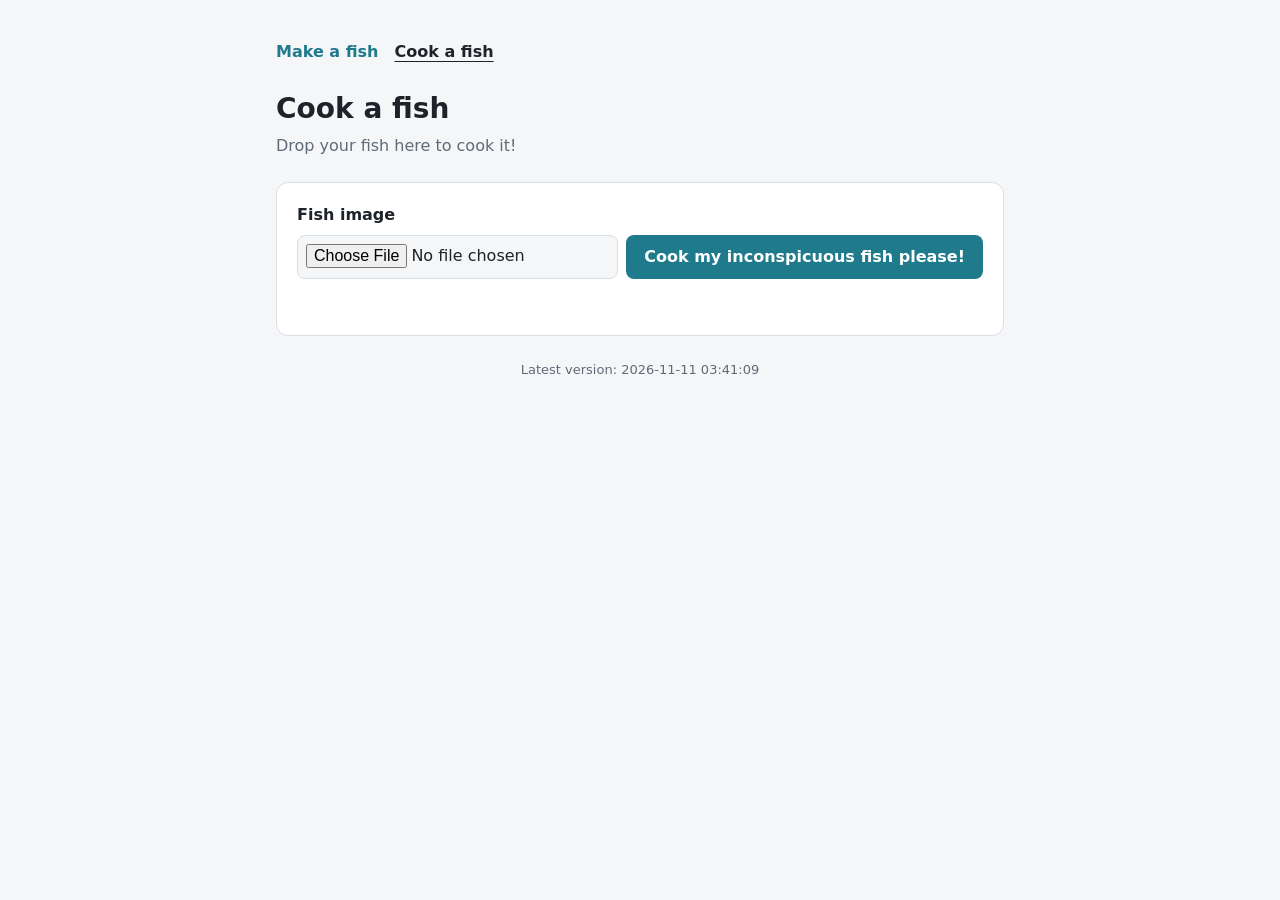
==== cook.html @ 40b3c3cb "fishy page" ====
<!doctype html>
<html lang="en">
<head>
    <meta charset="utf-8">
    <meta name="viewport" content="width=device-width, initial-scale=1">
    <title>Cook a Fish</title>
    <link rel="stylesheet" href="style.css">
</head>
<body>
<main>
    <nav>
        <a href="index.html">Make a fish</a>
        <a href="cook.html" aria-current="page">Cook a fish</a>
    </nav>

    <h1>Cook a fish</h1>
    <p class="lede">Drop your fish here to cook it!</p>

    <section class="card">
        <form id="cook-form">
            <label for="fish-file">Fish image</label>
            <div class="row">
                <input id="fish-file" name="fish-file" type="file" accept="image/png,image/*" required>
                <button id="submit" type="submit">Cook my inconspicuous fish please!</button>
            </div>
            <figure id="preview" hidden>
                <img id="preview-image" alt="Selected image">
            </figure>
            <p id="status" role="status" aria-live="polite"></p>
        </form>
    </section>

    <section id="result" class="card" hidden>
        <h2 id="result-title">Cooking result</h2>
        <div class="row">
            <button id="copy-string" type="button">Copy text</button>
            <a id="download-text" class="button secondary">Download text file</a>
        </div>
    </section>

    <footer class="version">Latest version: <!--VERSION-->2026-11-11 03:41:09<!--/VERSION--></footer>
</main>
<script src="file-check.js"></script>
<script type="module" src="cook.js"></script>
</body>
</html>
---- style.css ----
:root {
    --bg: #f4f6f8;
    --surface: #ffffff;
    --text: #1d2329;
    --muted: #5f6b76;
    --border: #d9dfe5;
    --accent: #1f7a8c;
    --accent-text: #ffffff;
    --error: #b42318;
}

@media (prefers-color-scheme: dark) {
    :root:not([data-theme="light"]) {
        --bg: #12161a;
        --surface: #1b2127;
        --text: #e6eaee;
        --muted: #98a4af;
        --border: #2c353e;
        --accent: #4fb3c6;
        --accent-text: #0b1215;
        --error: #f97066;
    }
}

:root[data-theme="dark"] {
    --bg: #12161a;
    --surface: #1b2127;
    --text: #e6eaee;
    --muted: #98a4af;
    --border: #2c353e;
    --accent: #4fb3c6;
    --accent-text: #0b1215;
    --error: #f97066;
}

* {
    box-sizing: border-box;
}

[hidden] {
    display: none !important;
}

body {
    margin: 0;
    background: var(--bg);
    color: var(--text);
    font: 16px/1.5 system-ui, -apple-system, "Segoe UI", sans-serif;
}

main {
    max-width: 760px;
    margin: 0 auto;
    padding: 40px 16px 64px;
}

main.wide {
    max-width: 1040px;
}

h1 {
    margin: 0 0 4px;
    font-size: 1.75rem;
}

.lede {
    margin: 0 0 24px;
    color: var(--muted);
}

.card {
    background: var(--surface);
    border: 1px solid var(--border);
    border-radius: 12px;
    padding: 20px;
    margin-bottom: 20px;
}

figure {
    margin: 0;
}

figure img {
    display: block;
    width: 100%;
    height: auto;
    border-radius: 8px;
}

label {
    display: block;
    font-weight: 600;
    margin-bottom: 8px;
}

.row {
    display: flex;
    gap: 8px;
    flex-wrap: wrap;
}

input {
    flex: 1 1 220px;
    min-width: 0;
    padding: 10px 12px;
    font: inherit;
    color: var(--text);
    background: var(--bg);
    border: 1px solid var(--border);
    border-radius: 8px;
}

input:focus-visible,
button:focus-visible,
a:focus-visible {
    outline: 2px solid var(--accent);
    outline-offset: 2px;
}

button,
.button {
    padding: 10px 18px;
    font: inherit;
    font-weight: 600;
    color: var(--accent-text);
    background: var(--accent);
    border: none;
    border-radius: 8px;
    cursor: pointer;
    text-decoration: none;
    display: inline-block;
}

button:disabled {
    opacity: 0.6;
    cursor: progress;
}

.button.secondary {
    color: var(--accent);
    background: transparent;
    border: 1px solid var(--accent);
}

#status {
    min-height: 1.5em;
    margin: 12px 0 0;
    color: var(--muted);
}

#status.error {
    color: var(--error);
}

#result h2 {
    margin: 0 0 12px;
    font-size: 1.15rem;
}

#result .row {
    margin-top: 16px;
}

.note {
    margin: 12px 0 0;
    font-size: 0.875rem;
    color: var(--muted);
}

nav {
    display: flex;
    gap: 16px;
    margin-bottom: 24px;
    font-weight: 600;
}

nav a {
    color: var(--accent);
    text-decoration: none;
}

nav a[aria-current="page"] {
    color: var(--text);
    text-decoration: underline;
    text-underline-offset: 4px;
}

input[type="file"] {
    padding: 8px;
    cursor: pointer;
}

#preview {
    margin-top: 16px;
}

#preview img {
    max-height: 320px;
    object-fit: contain;
}

.fish-pair {
    display: grid;
    grid-template-columns: 1fr 1fr;
    gap: 20px;
}

.slot-frame {
    aspect-ratio: 8 / 7;
    display: flex;
    align-items: center;
    justify-content: center;
}

.slot-frame img {
    width: 100%;
    height: 100%;
    object-fit: contain;
}

.placeholder {
    width: 100%;
    height: 100%;
    margin: 0;
    padding: 16px;
    display: flex;
    align-items: center;
    justify-content: center;
    text-align: center;
    color: var(--muted);
    border: 2px dashed var(--border);
    border-radius: 8px;
}

.placeholder.busy {
    color: var(--accent);
    border-color: var(--accent);
}

figcaption {
    margin-top: 8px;
    font-weight: 600;
    text-align: center;
}

#result-actions {
    margin-top: 12px;
    text-align: center;
}

@media (max-width: 640px) {
    .fish-pair {
        grid-template-columns: 1fr;
    }
}

.progress {
    margin: 12px 0 0;
    height: 8px;
    background: var(--bg);
    border: 1px solid var(--border);
    border-radius: 999px;
    overflow: hidden;
}

.progress-fill {
    height: 100%;
    width: 0;
    background: var(--accent);
    border-radius: inherit;
    transition: width 0.25s ease;
}

.version {
    margin: 24px 0 0;
    text-align: center;
    font-size: 0.8125rem;
    color: var(--muted);
}
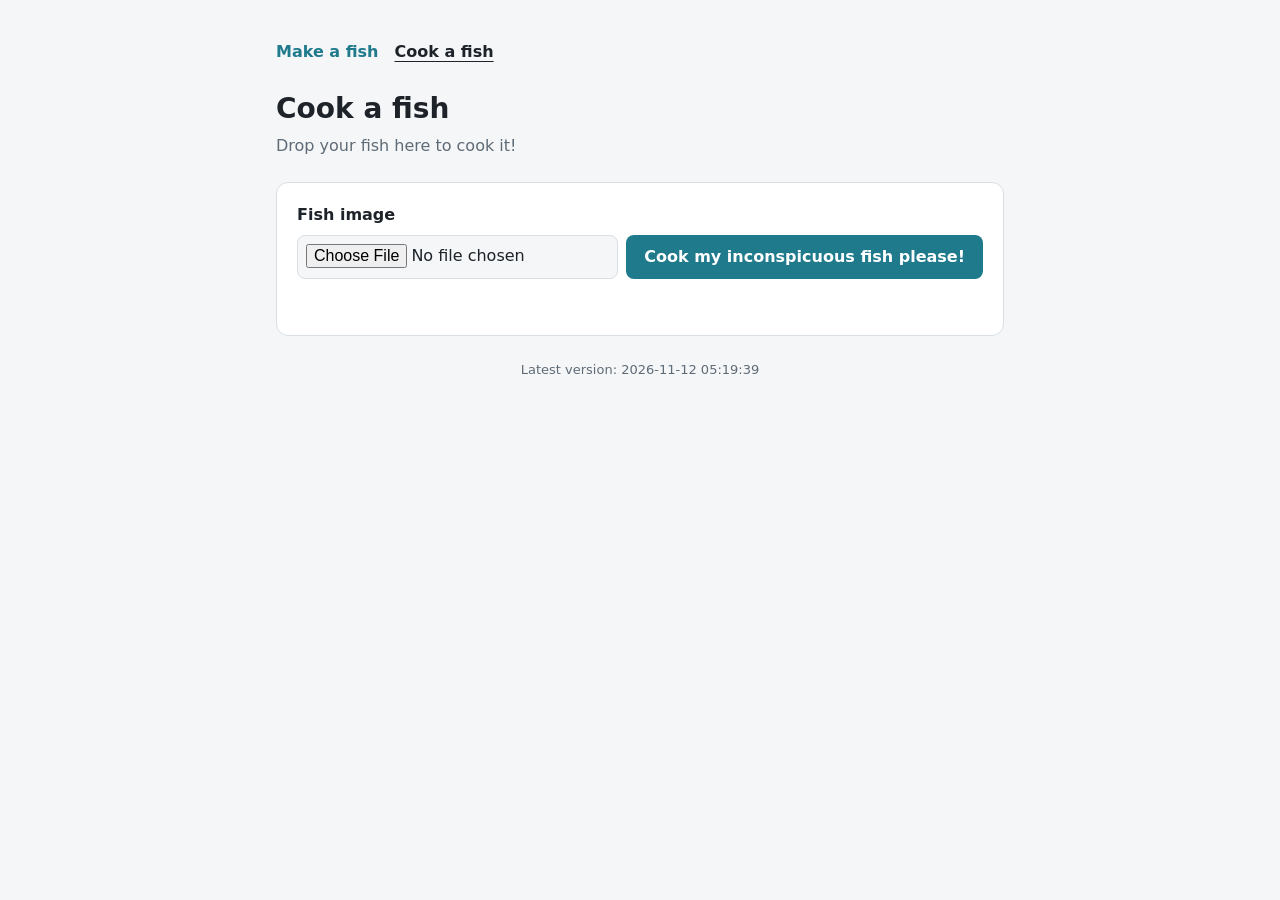
==== commit 9e664e00: "update" ====
--- a/cook.html
+++ b/cook.html
@@ -38,7 +38,7 @@
         </div>
     </section>
 
-    <footer class="version">Latest version: <!--VERSION-->2026-11-11 03:41:09<!--/VERSION--></footer>
+    <footer class="version">Latest version: <!--VERSION-->2026-11-12 05:19:39<!--/VERSION--></footer>
 </main>
 <script src="file-check.js"></script>
 <script type="module" src="cook.js"></script>
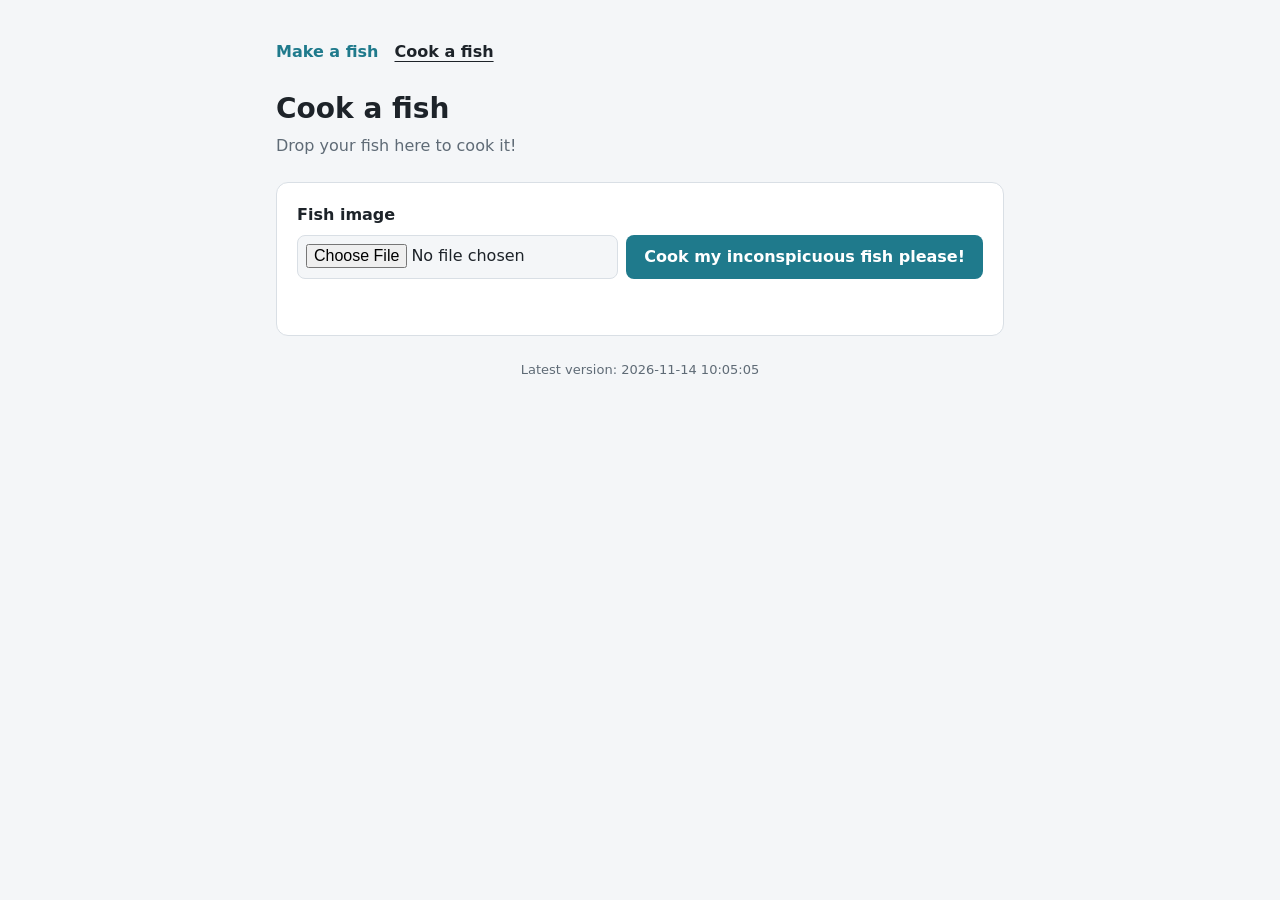
==== commit 79374345: "update" ====
--- a/cook.html
+++ b/cook.html
@@ -38,7 +38,7 @@
         </div>
     </section>
 
-    <footer class="version">Latest version: <!--VERSION-->2026-11-12 05:19:39<!--/VERSION--></footer>
+    <footer class="version">Latest version: <!--VERSION-->2026-11-14 10:05:05<!--/VERSION--></footer>
 </main>
 <script src="file-check.js"></script>
 <script type="module" src="cook.js"></script>
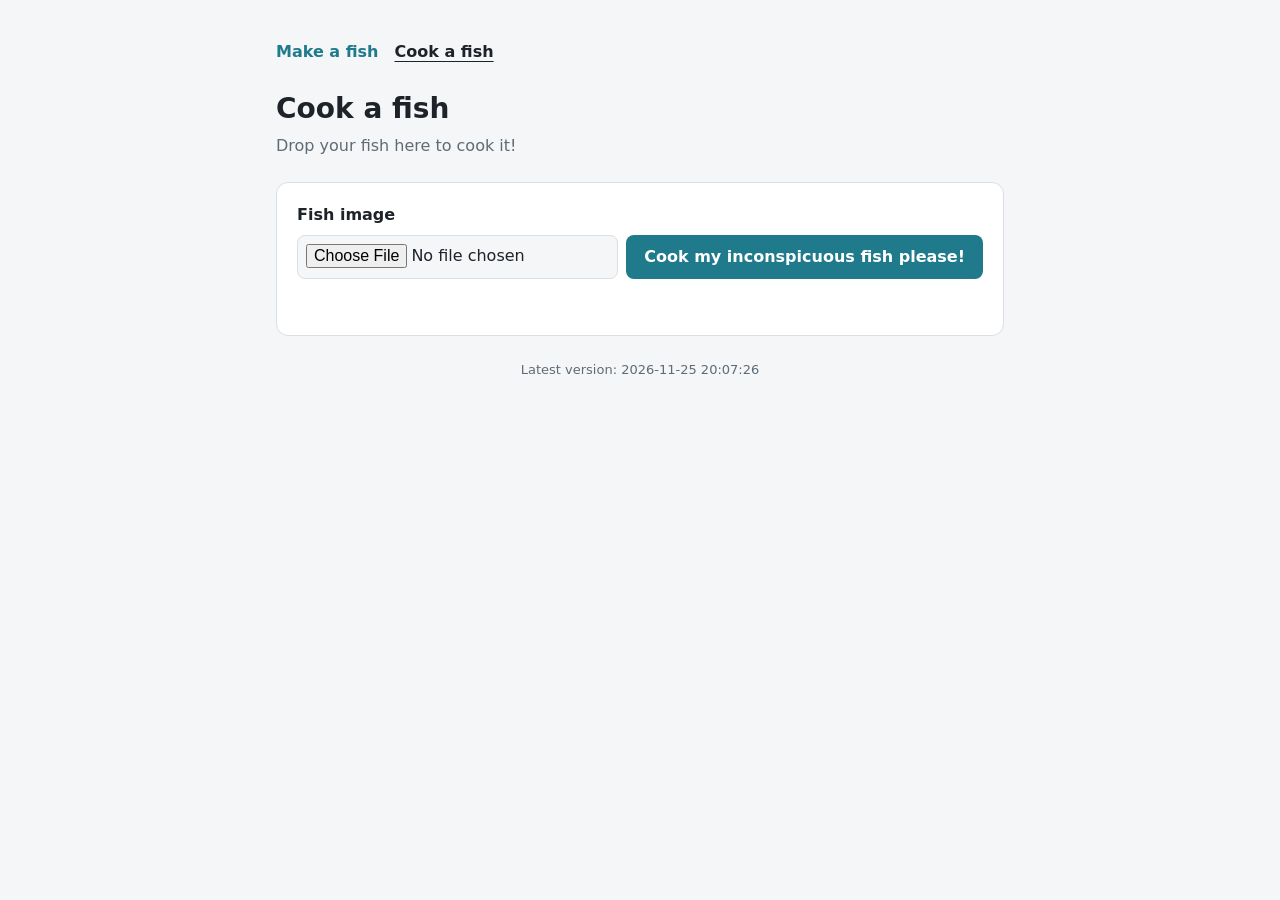
==== commit e30c8908: "update" ====
--- a/cook.html
+++ b/cook.html
@@ -38,7 +38,7 @@
         </div>
     </section>
 
-    <footer class="version">Latest version: <!--VERSION-->2026-11-14 10:05:05<!--/VERSION--></footer>
+    <footer class="version">Latest version: <!--VERSION-->2026-11-25 20:07:26<!--/VERSION--></footer>
 </main>
 <script src="file-check.js"></script>
 <script type="module" src="cook.js"></script>
